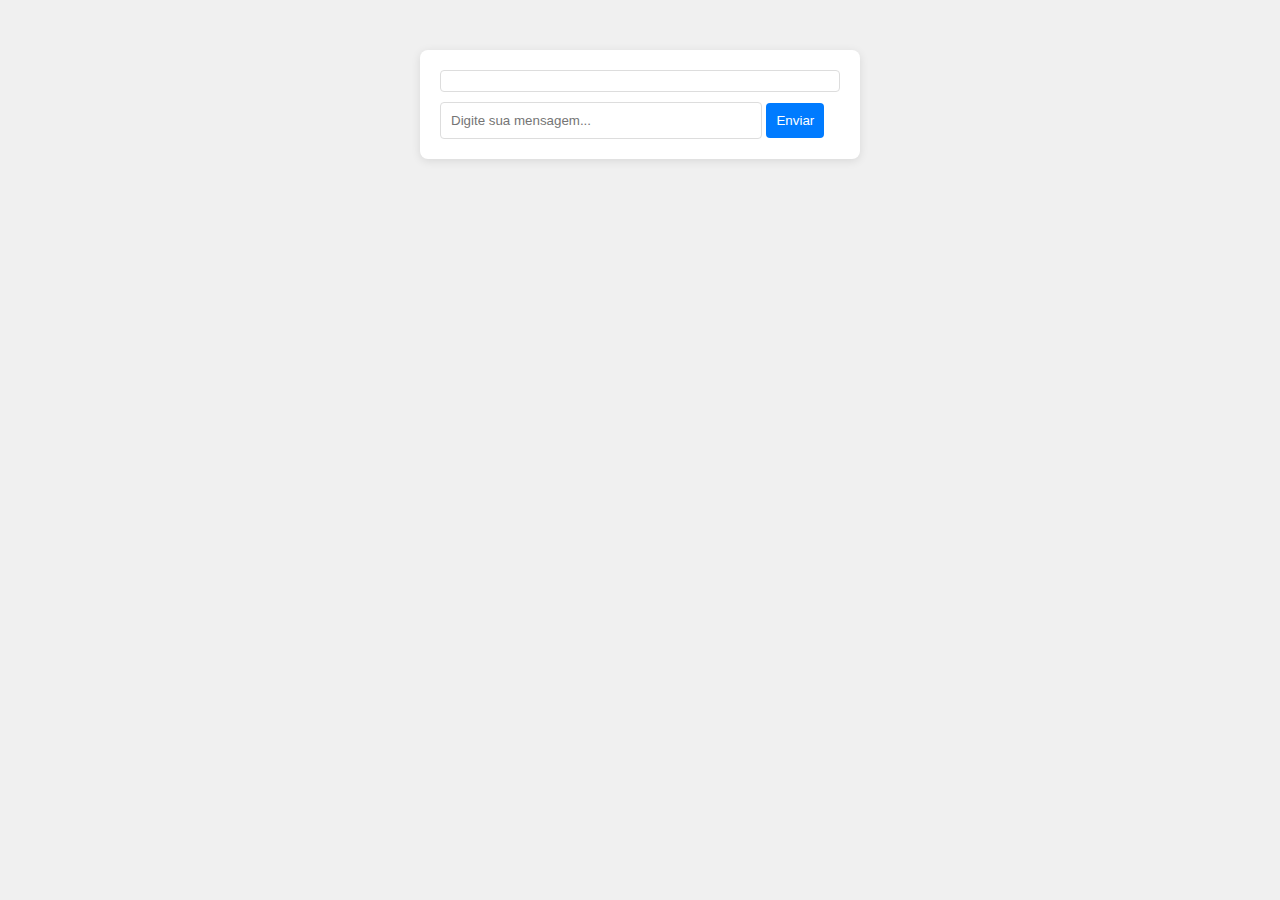
==== index.html @ 2ef55256 "Add files via upload" ====
<!DOCTYPE html>
<html lang="pt-BR">
<head>
    <meta charset="UTF-8">
    <meta name="viewport" content="width=device-width, initial-scale=1.0">
    <link rel="stylesheet" href="styles.css">
    <title>Chat com IA</title>
</head>
<body>
    <div class="chat-container">
        <div id="messages" class="messages"></div>
        <input type="text" id="inputMessage" placeholder="Digite sua mensagem..." />
        <button id="sendButton">Enviar</button>
    </div>
    <script src="script.js"></script>
</body>
</html>
---- styles.css ----
body {
    font-family: Arial, sans-serif;
    background-color: #f0f0f0;
}

.chat-container {
    width: 400px;
    margin: 50px auto;
    background: white;
    border-radius: 8px;
    box-shadow: 0 2px 10px rgba(0, 0, 0, 0.1);
    padding: 20px;
}

.messages {
    max-height: 300px;
    overflow-y: auto;
    margin-bottom: 10px;
    border: 1px solid #ddd;
    border-radius: 4px;
    padding: 10px;
}

input[type="text"] {
    width: calc(100% - 100px);
    padding: 10px;
    border: 1px solid #ddd;
    border-radius: 4px;
}

button {
    padding: 10px;
    border: none;
    background-color: #007bff;
    color: white;
    border-radius: 4px;
    cursor: pointer;
}

button:hover {
    background-color: #0056b3;
}
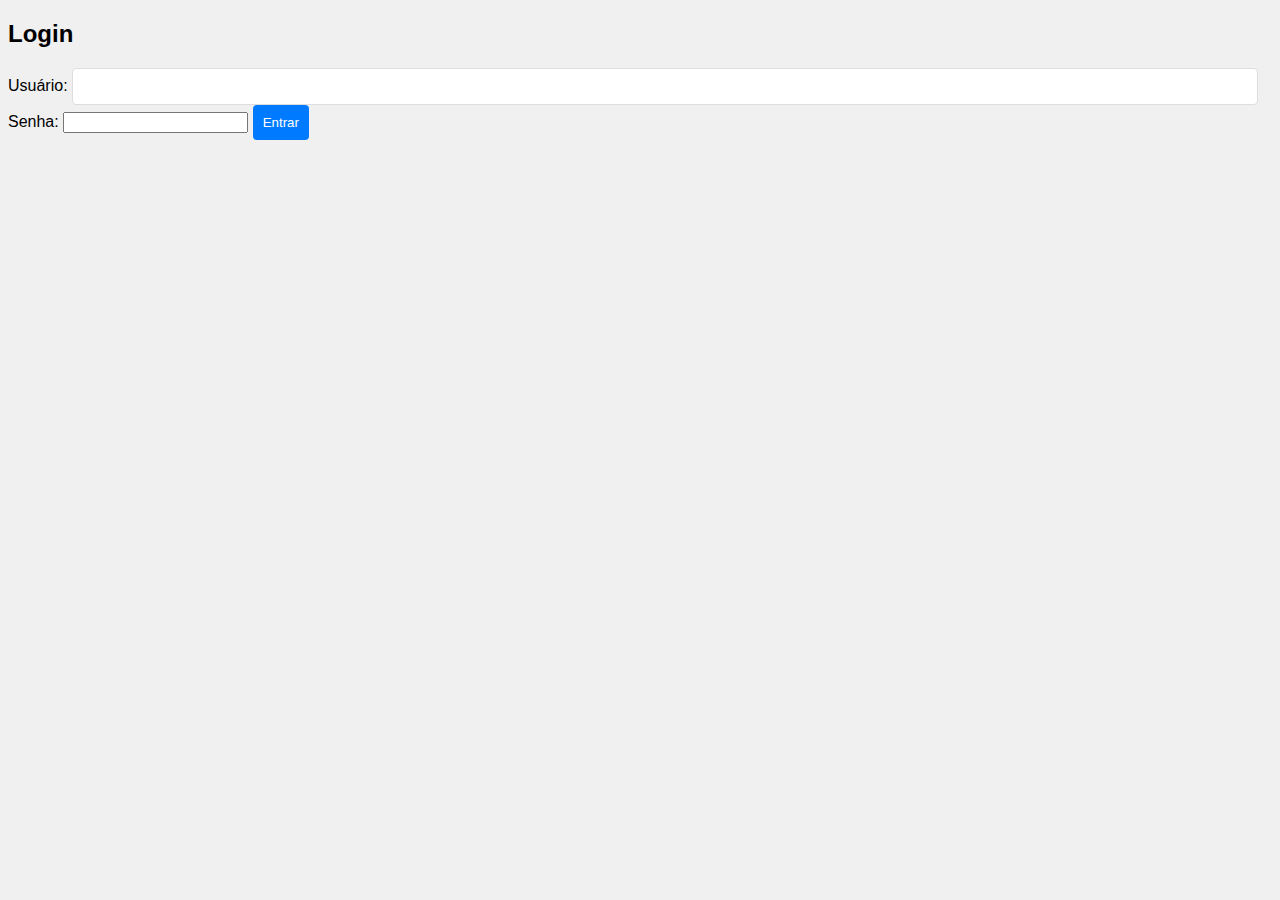
==== commit 767e3ab4: "Update index.html" ====
--- a/index.html
+++ b/index.html
@@ -3,15 +3,22 @@
 <head>
     <meta charset="UTF-8">
     <meta name="viewport" content="width=device-width, initial-scale=1.0">
-    <link rel="stylesheet" href="styles.css">
-    <title>Chat com IA</title>
+    <title>Página de Login</title>
+    <link rel="stylesheet" href="styles.css"> <!-- Link para o CSS externo -->
 </head>
 <body>
-    <div class="chat-container">
-        <div id="messages" class="messages"></div>
-        <input type="text" id="inputMessage" placeholder="Digite sua mensagem..." />
-        <button id="sendButton">Enviar</button>
+    <div class="login-container">
+        <h2>Login</h2>
+        <form id="loginForm">
+            <label for="username">Usuário:</label>
+            <input type="text" id="username" name="username" required>
+            <label for="password">Senha:</label>
+            <input type="password" id="password" name="password" required>
+            <button type="submit">Entrar</button>
+        </form>
+        <p id="error-message"></p>
     </div>
-    <script src="script.js"></script>
+    
+    <script src="script.js"></script> <!-- Link para o JS externo -->
 </body>
 </html>
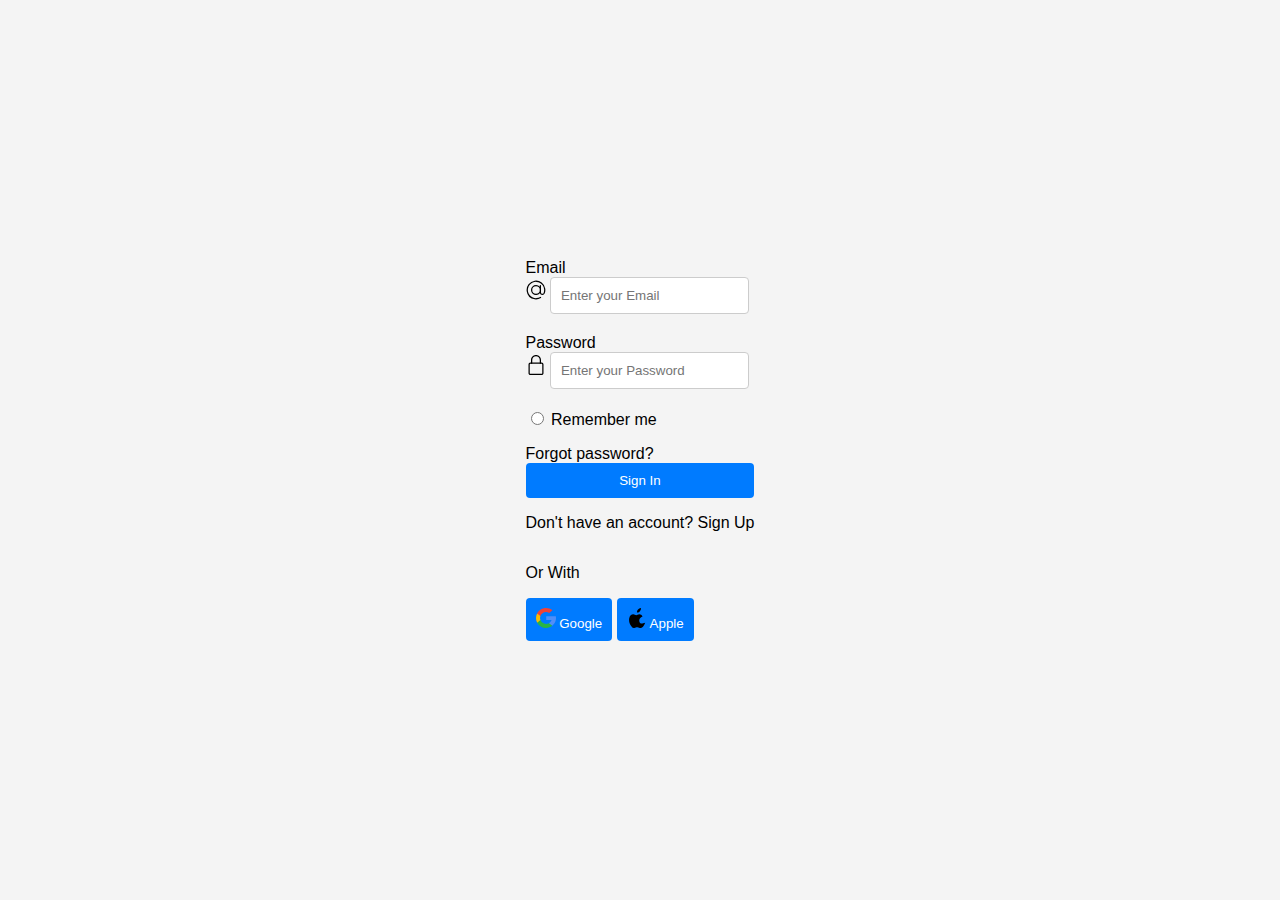
==== commit a8c40ade: "Update index.html" ====
--- a/index.html
+++ b/index.html
@@ -7,18 +7,65 @@
     <link rel="stylesheet" href="styles.css"> <!-- Link para o CSS externo -->
 </head>
 <body>
-    <div class="login-container">
-        <h2>Login</h2>
-        <form id="loginForm">
-            <label for="username">Usuário:</label>
-            <input type="text" id="username" name="username" required>
-            <label for="password">Senha:</label>
-            <input type="password" id="password" name="password" required>
-            <button type="submit">Entrar</button>
-        </form>
-        <p id="error-message"></p>
+    <form class="form">
+    <div class="flex-column">
+        <label>Email </label>
     </div>
-    
-    <script src="script.js"></script> <!-- Link para o JS externo -->
+    <div class="inputForm">
+        <svg xmlns="http://www.w3.org/2000/svg" width="20" viewBox="0 0 32 32" height="20">
+            <g data-name="Layer 3" id="Layer_3">
+                <path d="m30.853 13.87a15 15 0 0 0 -29.729 4.082 15.1 15.1 0 0 0 12.876 12.918 15.6 15.6 0 0 0 2.016.13 14.85 14.85 0 0 0 7.715-2.145 1 1 0 1 0 -1.031-1.711 13.007 13.007 0 1 1 5.458-6.529 2.149 2.149 0 0 1 -4.158-.759v-10.856a1 1 0 0 0 -2 0v1.726a8 8 0 1 0 .2 10.325 4.135 4.135 0 0 0 7.83.274 15.2 15.2 0 0 0 .823-7.455zm-14.853 8.13a6 6 0 1 1 6-6 6.006 6.006 0 0 1 -6 6z">
+                </path>
+            </g>
+        </svg>
+        <input placeholder="Enter your Email" class="input" type="text">
+    </div>
+
+    <div class="flex-column">
+        <label>Password </label>
+    </div>
+    <div class="inputForm">
+        <svg xmlns="http://www.w3.org/2000/svg" width="20" viewBox="-64 0 512 512" height="20">
+            <path d="m336 512h-288c-26.453125 0-48-21.523438-48-48v-224c0-26.476562 21.546875-48 48-48h288c26.453125 0 48 21.523438 48 48v224c0 26.476562-21.546875 48-48 48zm-288-288c-8.8125 0-16 7.167969-16 16v224c0 8.832031 7.1875 16 16 16h288c8.8125 0 16-7.167969 16-16v-224c0-8.832031-7.1875-16-16-16zm0 0"></path>
+            <path d="m304 224c-8.832031 0-16-7.167969-16-16v-80c0-52.929688-43.070312-96-96-96s-96 43.070312-96 96v80c0 8.832031-7.167969 16-16 16s-16-7.167969-16-16v-80c0-70.59375 57.40625-128 128-128s128 57.40625 128 128v80c0 8.832031-7.167969 16-16 16zm0 0"></path>
+        </svg>
+        <input placeholder="Enter your Password" class="input" type="password">
+    </div>
+
+    <div class="flex-row">
+        <div>
+            <input type="radio">
+            <label>Remember me </label>
+        </div>
+        <span class="span">Forgot password?</span>
+    </div>
+    <button class="button-submit">Sign In</button>
+    <p class="p">Don't have an account? <span class="span">Sign Up</span></p>
+    <p class="p line">Or With</p>
+
+    <div class="flex-row">
+        <button class="btn google">
+            <svg xml:space="preserve" style="enable-background:new 0 0 512 512;" viewBox="0 0 512 512" y="0px" x="0px" xmlns:xlink="http://www.w3.org/1999/xlink" xmlns="http://www.w3.org/2000/svg" id="Layer_1" width="20" version="1.1">
+                <path d="M113.47,309.408L95.648,375.94l-65.139,1.378C11.042,341.211,0,299.9,0,256 c0-42.451,10.324-82.483,28.624-117.732h0.014l57.992,10.632l25.404,57.644c-5.317,15.501-8.215,32.141-8.215,49.456 C103.821,274.792,107.225,292.797,113.47,309.408z" style="fill:#FBBB00;"></path>
+                <path d="M507.527,208.176C510.467,223.662,512,239.655,512,256c0,18.328-1.927,36.206-5.598,53.451 c-12.462,58.683-45.025,109.925-90.134,146.187l-0.014-0.014l-73.044-3.727l-10.338-64.535 c29.932-17.554,53.324-45.025,65.646-77.911h-136.89V208.176h138.887L507.527,208.176L507.527,208.176z" style="fill:#518EF8;">
+                </path>
+                <path d="M416.253,455.624l0.014,0.014C372.396,490.901,316.666,512,256,512 c-97.491,0-182.252-54.491-225.491-134.681l82.961-67.91c21.619,57.698,77.278,98.771,142.53,98.771 c28.047,0,54.323-7.582,76.87-20.818L416.253,455.624z" style="fill:#28B446;"></path>
+                <path d="M419.404,58.936l-82.933,67.896c-23.335-14.586-50.919-23.012-80.471-23.012 c-66.729,0-123.429,42.957-143.965,102.724l-83.397-68.276h-0.014C71.23,56.123,157.06,0,256,0 C318.115,0,375.068,22.126,419.404,58.936z" style="fill:#F14336;"></path>
+            </svg>
+            Google
+        </button>
+        <button class="btn apple">
+            <svg xml:space="preserve" style="enable-background:new 0 0 22.773 22.773;" viewBox="0 0 22.773 22.773" y="0px" x="0px" xmlns:xlink="http://www.w3.org/1999/xlink" xmlns="http://www.w3.org/2000/svg" id="Capa_1" width="20" height="20" version="1.1">
+                <g>
+                    <g>
+                        <path d="M15.769,0c0.053,0,0.106,0,0.162,0c0.13,1.606-0.483,2.806-1.228,3.675c-0.731,0.863-1.732,1.7-3.351,1.573 c-0.108-1.583,0.506-2.694,1.25-3.561C13.292,0.879,14.557,0.16,15.769,0z"></path>
+                        <path d="M20.67,16.716c0,0.016,0,0.03,0,0.045c-0.455,1.378-1.104,2.559-1.896,3.655c-0.723,0.995-1.609,2.334-3.191,2.334 c-1.367,0-2.275-0.879-3.676-0.903c-1.482-0.024-2.297,0.735-3.652,0.911c-1.679,0.195-2.599-1.003-3.321-1.993 C3.29,18.75,1.857,15.336,2.532,11.625c0.533-2.785,2.373-4.378,4.652-4.378c1.342,0,2.254,0.923,3.374,0.923 c1.091,0,1.84-0.923,3.393-0.923c1.7,0,2.939,0.912,3.735,2.468C14.381,10.872,13.11,13.85,14.501,16.404 C15.198,17.66,16.598,18.141,20.67,16.716z"></path>
+                    </g>
+                </g>
+            </svg>
+            Apple
+        </button>
+    </div>
+</form>
 </body>
 </html>
--- a/styles.css
+++ b/styles.css
@@ -1,38 +1,47 @@
 body {
     font-family: Arial, sans-serif;
-    background-color: #f0f0f0;
+    background-color: #f4f4f4;
+    display: flex;
+    justify-content: center;
+    align-items: center;
+    height: 100vh;
+    margin: 0;
 }
 
-.chat-container {
-    width: 400px;
-    margin: 50px auto;
-    background: white;
+.login-container {
+    background-color: white;
+    padding: 20px;
     border-radius: 8px;
-    box-shadow: 0 2px 10px rgba(0, 0, 0, 0.1);
-    padding: 20px;
+    box-shadow: 0 0 10px rgba(0, 0, 0, 0.1);
+    width: 300px;
 }
 
-.messages {
-    max-height: 300px;
-    overflow-y: auto;
-    margin-bottom: 10px;
-    border: 1px solid #ddd;
-    border-radius: 4px;
-    padding: 10px;
+h2 {
+    text-align: center;
+    margin-bottom: 20px;
 }
 
-input[type="text"] {
-    width: calc(100% - 100px);
+form {
+    display: flex;
+    flex-direction: column;
+}
+
+label {
+    margin-bottom: 5px;
+}
+
+input {
     padding: 10px;
-    border: 1px solid #ddd;
+    margin-bottom: 20px;
+    border: 1px solid #ccc;
     border-radius: 4px;
 }
 
 button {
     padding: 10px;
-    border: none;
     background-color: #007bff;
     color: white;
+    border: none;
     border-radius: 4px;
     cursor: pointer;
 }
@@ -40,3 +49,8 @@
 button:hover {
     background-color: #0056b3;
 }
+
+#error-message {
+    color: red;
+    text-align: center;
+}
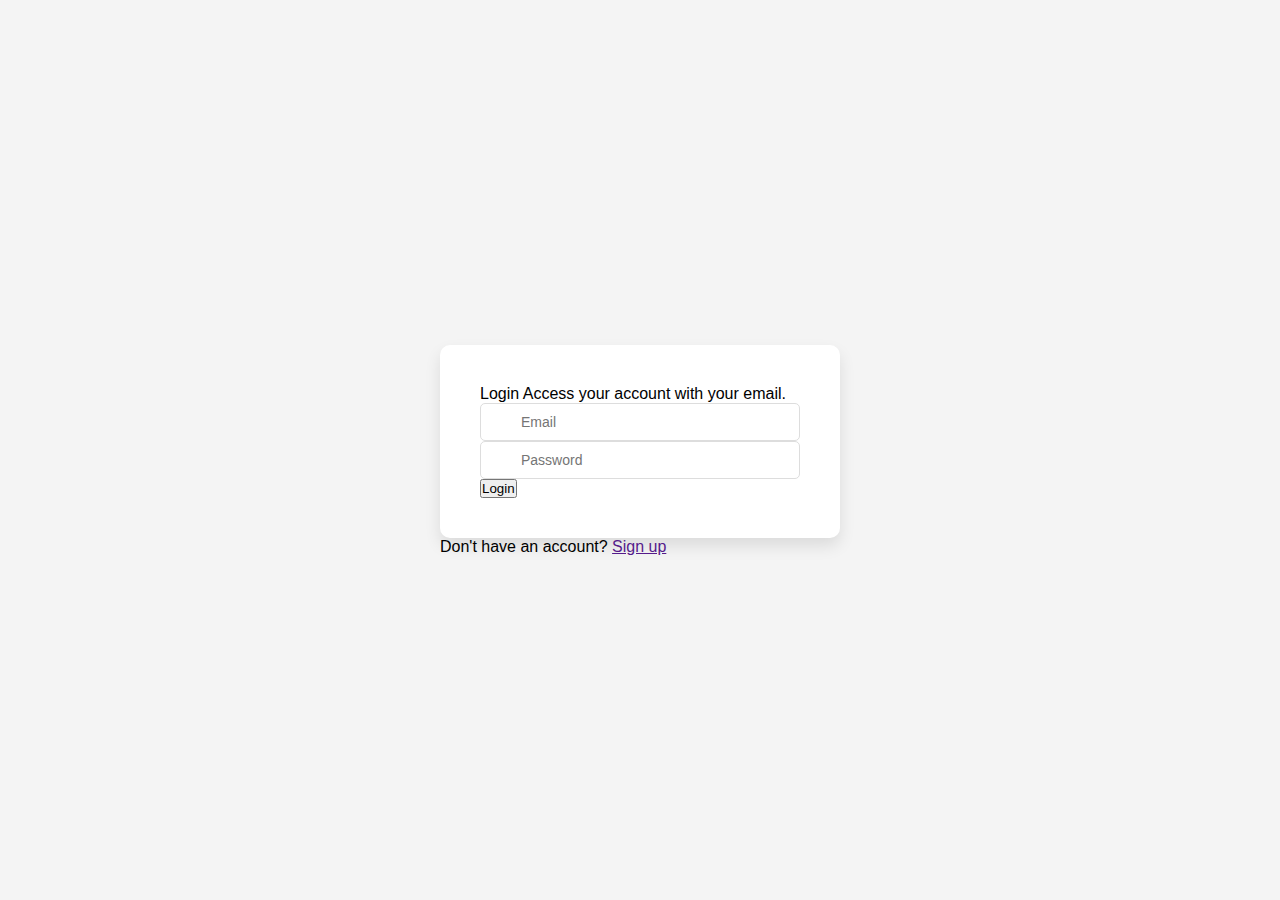
==== commit 16b547ba: "Update index.html" ====
--- a/index.html
+++ b/index.html
@@ -7,65 +7,20 @@
     <link rel="stylesheet" href="styles.css"> <!-- Link para o CSS externo -->
 </head>
 <body>
-    <form class="form">
-    <div class="flex-column">
-        <label>Email </label>
+   <!-- From Uiverse.io by alexruix -->
+<div class="form-box">
+  <form class="form">
+    <span class="title">Login</span>
+    <span class="subtitle">Access your account with your email.</span>
+    <div class="form-container">
+      <input type="email" class="input" placeholder="Email">
+      <input type="password" class="input" placeholder="Password">
     </div>
-    <div class="inputForm">
-        <svg xmlns="http://www.w3.org/2000/svg" width="20" viewBox="0 0 32 32" height="20">
-            <g data-name="Layer 3" id="Layer_3">
-                <path d="m30.853 13.87a15 15 0 0 0 -29.729 4.082 15.1 15.1 0 0 0 12.876 12.918 15.6 15.6 0 0 0 2.016.13 14.85 14.85 0 0 0 7.715-2.145 1 1 0 1 0 -1.031-1.711 13.007 13.007 0 1 1 5.458-6.529 2.149 2.149 0 0 1 -4.158-.759v-10.856a1 1 0 0 0 -2 0v1.726a8 8 0 1 0 .2 10.325 4.135 4.135 0 0 0 7.83.274 15.2 15.2 0 0 0 .823-7.455zm-14.853 8.13a6 6 0 1 1 6-6 6.006 6.006 0 0 1 -6 6z">
-                </path>
-            </g>
-        </svg>
-        <input placeholder="Enter your Email" class="input" type="text">
-    </div>
-
-    <div class="flex-column">
-        <label>Password </label>
-    </div>
-    <div class="inputForm">
-        <svg xmlns="http://www.w3.org/2000/svg" width="20" viewBox="-64 0 512 512" height="20">
-            <path d="m336 512h-288c-26.453125 0-48-21.523438-48-48v-224c0-26.476562 21.546875-48 48-48h288c26.453125 0 48 21.523438 48 48v224c0 26.476562-21.546875 48-48 48zm-288-288c-8.8125 0-16 7.167969-16 16v224c0 8.832031 7.1875 16 16 16h288c8.8125 0 16-7.167969 16-16v-224c0-8.832031-7.1875-16-16-16zm0 0"></path>
-            <path d="m304 224c-8.832031 0-16-7.167969-16-16v-80c0-52.929688-43.070312-96-96-96s-96 43.070312-96 96v80c0 8.832031-7.167969 16-16 16s-16-7.167969-16-16v-80c0-70.59375 57.40625-128 128-128s128 57.40625 128 128v80c0 8.832031-7.167969 16-16 16zm0 0"></path>
-        </svg>
-        <input placeholder="Enter your Password" class="input" type="password">
-    </div>
-
-    <div class="flex-row">
-        <div>
-            <input type="radio">
-            <label>Remember me </label>
-        </div>
-        <span class="span">Forgot password?</span>
-    </div>
-    <button class="button-submit">Sign In</button>
-    <p class="p">Don't have an account? <span class="span">Sign Up</span></p>
-    <p class="p line">Or With</p>
-
-    <div class="flex-row">
-        <button class="btn google">
-            <svg xml:space="preserve" style="enable-background:new 0 0 512 512;" viewBox="0 0 512 512" y="0px" x="0px" xmlns:xlink="http://www.w3.org/1999/xlink" xmlns="http://www.w3.org/2000/svg" id="Layer_1" width="20" version="1.1">
-                <path d="M113.47,309.408L95.648,375.94l-65.139,1.378C11.042,341.211,0,299.9,0,256 c0-42.451,10.324-82.483,28.624-117.732h0.014l57.992,10.632l25.404,57.644c-5.317,15.501-8.215,32.141-8.215,49.456 C103.821,274.792,107.225,292.797,113.47,309.408z" style="fill:#FBBB00;"></path>
-                <path d="M507.527,208.176C510.467,223.662,512,239.655,512,256c0,18.328-1.927,36.206-5.598,53.451 c-12.462,58.683-45.025,109.925-90.134,146.187l-0.014-0.014l-73.044-3.727l-10.338-64.535 c29.932-17.554,53.324-45.025,65.646-77.911h-136.89V208.176h138.887L507.527,208.176L507.527,208.176z" style="fill:#518EF8;">
-                </path>
-                <path d="M416.253,455.624l0.014,0.014C372.396,490.901,316.666,512,256,512 c-97.491,0-182.252-54.491-225.491-134.681l82.961-67.91c21.619,57.698,77.278,98.771,142.53,98.771 c28.047,0,54.323-7.582,76.87-20.818L416.253,455.624z" style="fill:#28B446;"></path>
-                <path d="M419.404,58.936l-82.933,67.896c-23.335-14.586-50.919-23.012-80.471-23.012 c-66.729,0-123.429,42.957-143.965,102.724l-83.397-68.276h-0.014C71.23,56.123,157.06,0,256,0 C318.115,0,375.068,22.126,419.404,58.936z" style="fill:#F14336;"></path>
-            </svg>
-            Google
-        </button>
-        <button class="btn apple">
-            <svg xml:space="preserve" style="enable-background:new 0 0 22.773 22.773;" viewBox="0 0 22.773 22.773" y="0px" x="0px" xmlns:xlink="http://www.w3.org/1999/xlink" xmlns="http://www.w3.org/2000/svg" id="Capa_1" width="20" height="20" version="1.1">
-                <g>
-                    <g>
-                        <path d="M15.769,0c0.053,0,0.106,0,0.162,0c0.13,1.606-0.483,2.806-1.228,3.675c-0.731,0.863-1.732,1.7-3.351,1.573 c-0.108-1.583,0.506-2.694,1.25-3.561C13.292,0.879,14.557,0.16,15.769,0z"></path>
-                        <path d="M20.67,16.716c0,0.016,0,0.03,0,0.045c-0.455,1.378-1.104,2.559-1.896,3.655c-0.723,0.995-1.609,2.334-3.191,2.334 c-1.367,0-2.275-0.879-3.676-0.903c-1.482-0.024-2.297,0.735-3.652,0.911c-1.679,0.195-2.599-1.003-3.321-1.993 C3.29,18.75,1.857,15.336,2.532,11.625c0.533-2.785,2.373-4.378,4.652-4.378c1.342,0,2.254,0.923,3.374,0.923 c1.091,0,1.84-0.923,3.393-0.923c1.7,0,2.939,0.912,3.735,2.468C14.381,10.872,13.11,13.85,14.501,16.404 C15.198,17.66,16.598,18.141,20.67,16.716z"></path>
-                    </g>
-                </g>
-            </svg>
-            Apple
-        </button>
-    </div>
-</form>
+    <button>Login</button>
+  </form>
+  <div class="form-section">
+    <p>Don't have an account? <a href="">Sign up</a></p>
+  </div>
+</div>
 </body>
 </html>
--- a/styles.css
+++ b/styles.css
@@ -1,56 +1,157 @@
+* {
+    margin: 0;
+    padding: 0;
+    box-sizing: border-box;
+    font-family: 'Arial', sans-serif;
+}
+
 body {
-    font-family: Arial, sans-serif;
     background-color: #f4f4f4;
     display: flex;
     justify-content: center;
     align-items: center;
     height: 100vh;
-    margin: 0;
 }
 
-.login-container {
+.form {
     background-color: white;
-    padding: 20px;
-    border-radius: 8px;
-    box-shadow: 0 0 10px rgba(0, 0, 0, 0.1);
-    width: 300px;
+    padding: 40px;
+    border-radius: 10px;
+    box-shadow: 0px 8px 16px rgba(0, 0, 0, 0.1);
+    width: 100%;
+    max-width: 400px;
 }
 
-h2 {
-    text-align: center;
+.flex-column {
+    margin-bottom: 10px;
+}
+
+.label {
+    font-weight: bold;
+    margin-bottom: 5px;
+    display: block;
+}
+
+.inputForm {
+    position: relative;
+    display: flex;
+    align-items: center;
     margin-bottom: 20px;
 }
 
-form {
-    display: flex;
-    flex-direction: column;
+.inputForm svg {
+    position: absolute;
+    left: 10px;
+    color: #888;
 }
 
-label {
-    margin-bottom: 5px;
+.input {
+    width: 100%;
+    padding: 10px 10px 10px 40px;
+    border: 1px solid #ddd;
+    border-radius: 5px;
+    font-size: 14px;
 }
 
-input {
-    padding: 10px;
-    margin-bottom: 20px;
-    border: 1px solid #ccc;
-    border-radius: 4px;
+.input:focus {
+    border-color: #333;
+    outline: none;
 }
 
-button {
-    padding: 10px;
-    background-color: #007bff;
-    color: white;
-    border: none;
-    border-radius: 4px;
+.flex-row {
+    display: flex;
+    justify-content: space-between;
+    align-items: center;
+    margin-bottom: 20px;
+}
+
+.radio {
+    display: flex;
+    align-items: center;
+}
+
+input[type="radio"] {
+    margin-right: 5px;
+}
+
+.span {
+    color: #1a73e8;
     cursor: pointer;
 }
 
-button:hover {
-    background-color: #0056b3;
+.button-submit {
+    width: 100%;
+    background-color: #333;
+    color: white;
+    padding: 12px;
+    border: none;
+    border-radius: 5px;
+    font-size: 16px;
+    cursor: pointer;
+    margin-bottom: 20px;
+    transition: background-color 0.3s;
 }
 
-#error-message {
-    color: red;
+.button-submit:hover {
+    background-color: #444;
+}
+
+.p {
+    text-align: center;
+    font-size: 14px;
+    color: #555;
+}
+
+.line {
+    position: relative;
+    margin: 20px 0;
     text-align: center;
 }
+
+.line::before,
+.line::after {
+    content: '';
+    position: absolute;
+    top: 50%;
+    width: 40%;
+    height: 1px;
+    background-color: #ddd;
+}
+
+.line::before {
+    left: 0;
+}
+
+.line::after {
+    right: 0;
+}
+
+.btn {
+    width: 48%;
+    display: flex;
+    justify-content: center;
+    align-items: center;
+    padding: 10px;
+    border: 1px solid #ddd;
+    border-radius: 5px;
+    cursor: pointer;
+    transition: background-color 0.3s;
+}
+
+.google {
+    background-color: white;
+    color: #555;
+}
+
+.apple {
+    background-color: black;
+    color: white;
+}
+
+.btn svg {
+    margin-right: 10px;
+}
+
+.btn:hover {
+    background-color: #f4f4f4;
+}
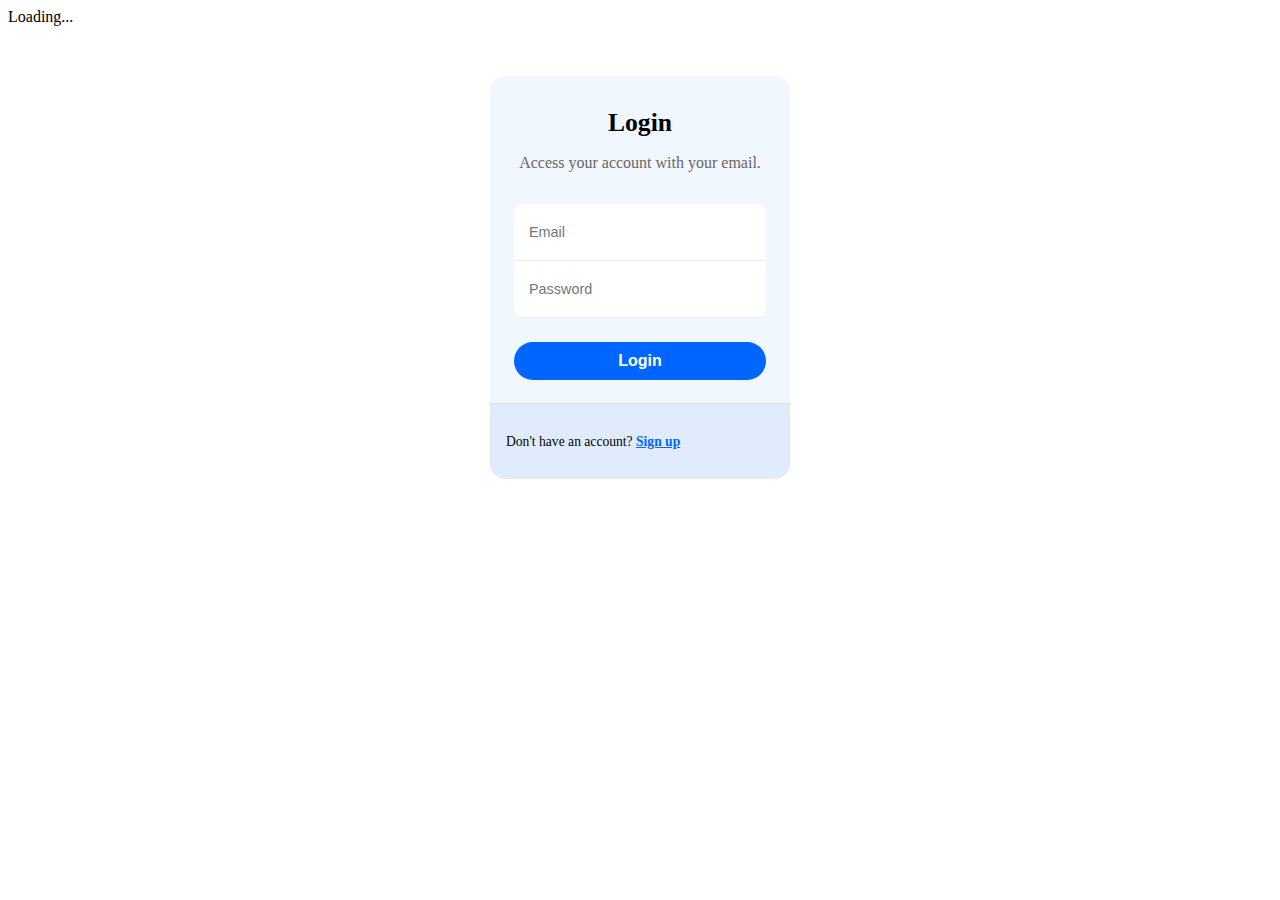
==== commit c859794a: "Update index.html" ====
--- a/index.html
+++ b/index.html
@@ -3,24 +3,28 @@
 <head>
     <meta charset="UTF-8">
     <meta name="viewport" content="width=device-width, initial-scale=1.0">
-    <title>Página de Login</title>
-    <link rel="stylesheet" href="styles.css"> <!-- Link para o CSS externo -->
+    <link rel="stylesheet" href="styles.css"> <!-- Certifique-se de que o caminho está correto -->
+    <title>Login</title>
 </head>
 <body>
-   <!-- From Uiverse.io by alexruix -->
-<div class="form-box">
-  <form class="form">
-    <span class="title">Login</span>
-    <span class="subtitle">Access your account with your email.</span>
-    <div class="form-container">
-      <input type="email" class="input" placeholder="Email">
-      <input type="password" class="input" placeholder="Password">
+    <div id="loader" class="loader">Loading...</div>
+    <div id="content" class="hidden">
+        <div class="form-box">
+            <form class="form">
+                <span class="title">Login</span>
+                <span class="subtitle">Access your account with your email.</span>
+                <div class="form-container">
+                    <input type="email" class="input" placeholder="Email">
+                    <input type="password" class="input" placeholder="Password">
+                </div>
+                <button>Login</button>
+            </form>
+            <div class="form-section">
+                <p>Don't have an account? <a href="">Sign up</a></p>
+            </div>
+        </div>
     </div>
-    <button>Login</button>
-  </form>
-  <div class="form-section">
-    <p>Don't have an account? <a href="">Sign up</a></p>
-  </div>
-</div>
+
+    <script src="script.js"></script> <!-- Link para o arquivo JavaScript -->
 </body>
 </html>
--- a/styles.css
+++ b/styles.css
@@ -1,157 +1,84 @@
-* {
-    margin: 0;
-    padding: 0;
-    box-sizing: border-box;
-    font-family: 'Arial', sans-serif;
-}
-
-body {
-    background-color: #f4f4f4;
-    display: flex;
-    justify-content: center;
-    align-items: center;
-    height: 100vh;
+/* From Uiverse.io by alexruix */
+.form-box {
+  max-width: 300px;
+  background: #f1f7fe;
+  overflow: hidden;
+  border-radius: 16px;
+  color: #010101;
+  margin: 50px auto; /* Centering the form on the page */
 }
 
 .form {
-    background-color: white;
-    padding: 40px;
-    border-radius: 10px;
-    box-shadow: 0px 8px 16px rgba(0, 0, 0, 0.1);
-    width: 100%;
-    max-width: 400px;
+  position: relative;
+  display: flex;
+  flex-direction: column;
+  padding: 32px 24px 24px;
+  gap: 16px;
+  text-align: center;
 }
 
-.flex-column {
-    margin-bottom: 10px;
+/* Form text */
+.title {
+  font-weight: bold;
+  font-size: 1.6rem;
 }
 
-.label {
-    font-weight: bold;
-    margin-bottom: 5px;
-    display: block;
+.subtitle {
+  font-size: 1rem;
+  color: #666;
 }
 
-.inputForm {
-    position: relative;
-    display: flex;
-    align-items: center;
-    margin-bottom: 20px;
-}
-
-.inputForm svg {
-    position: absolute;
-    left: 10px;
-    color: #888;
+/* Inputs box */
+.form-container {
+  overflow: hidden;
+  border-radius: 8px;
+  background-color: #fff;
+  margin: 1rem 0 .5rem;
+  width: 100%;
 }
 
 .input {
-    width: 100%;
-    padding: 10px 10px 10px 40px;
-    border: 1px solid #ddd;
-    border-radius: 5px;
-    font-size: 14px;
+  background: none;
+  border: 0;
+  outline: 0;
+  height: 40px;
+  width: 100%;
+  border-bottom: 1px solid #eee;
+  font-size: .9rem;
+  padding: 8px 15px;
 }
 
-.input:focus {
-    border-color: #333;
-    outline: none;
+.form-section {
+  padding: 16px;
+  font-size: .85rem;
+  background-color: #e0ecfb;
+  box-shadow: rgb(0 0 0 / 8%) 0 -1px;
 }
 
-.flex-row {
-    display: flex;
-    justify-content: space-between;
-    align-items: center;
-    margin-bottom: 20px;
+.form-section a {
+  font-weight: bold;
+  color: #0066ff;
+  transition: color .3s ease;
 }
 
-.radio {
-    display: flex;
-    align-items: center;
+.form-section a:hover {
+  color: #005ce6;
+  text-decoration: underline;
 }
 
-input[type="radio"] {
-    margin-right: 5px;
+/* Button */
+.form button {
+  background-color: #0066ff;
+  color: #fff;
+  border: 0;
+  border-radius: 24px;
+  padding: 10px 16px;
+  font-size: 1rem;
+  font-weight: 600;
+  cursor: pointer;
+  transition: background-color .3s ease;
 }
 
-.span {
-    color: #1a73e8;
-    cursor: pointer;
+.form button:hover {
+  background-color: #005ce6;
 }
-
-.button-submit {
-    width: 100%;
-    background-color: #333;
-    color: white;
-    padding: 12px;
-    border: none;
-    border-radius: 5px;
-    font-size: 16px;
-    cursor: pointer;
-    margin-bottom: 20px;
-    transition: background-color 0.3s;
-}
-
-.button-submit:hover {
-    background-color: #444;
-}
-
-.p {
-    text-align: center;
-    font-size: 14px;
-    color: #555;
-}
-
-.line {
-    position: relative;
-    margin: 20px 0;
-    text-align: center;
-}
-
-.line::before,
-.line::after {
-    content: '';
-    position: absolute;
-    top: 50%;
-    width: 40%;
-    height: 1px;
-    background-color: #ddd;
-}
-
-.line::before {
-    left: 0;
-}
-
-.line::after {
-    right: 0;
-}
-
-.btn {
-    width: 48%;
-    display: flex;
-    justify-content: center;
-    align-items: center;
-    padding: 10px;
-    border: 1px solid #ddd;
-    border-radius: 5px;
-    cursor: pointer;
-    transition: background-color 0.3s;
-}
-
-.google {
-    background-color: white;
-    color: #555;
-}
-
-.apple {
-    background-color: black;
-    color: white;
-}
-
-.btn svg {
-    margin-right: 10px;
-}
-
-.btn:hover {
-    background-color: #f4f4f4;
-}
